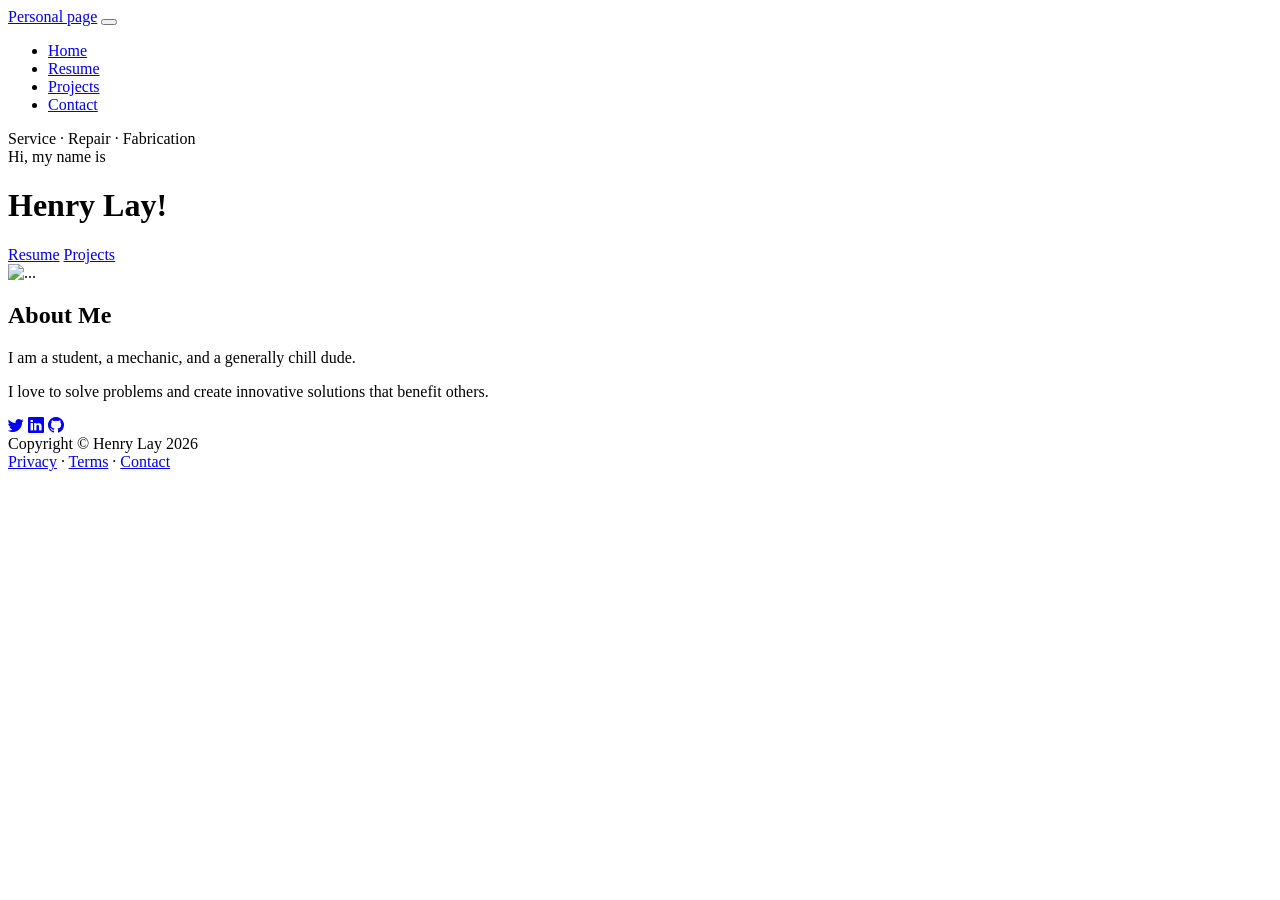
==== index.html @ e3fbb94a "Add files via upload" ====
<!DOCTYPE html>
<html lang="en">
    <head>
        <meta charset="utf-8" />
        <meta name="viewport" content="width=device-width, initial-scale=1, shrink-to-fit=no" />
        <meta name="description" content="" />
        <meta name="author" content="" />
        <title>Personal - Start Bootstrap Theme</title>
        <!-- Favicon-->
        <link rel="icon" type="image/x-icon" href="assets/favicon.ico" />
        <!-- Custom Google font-->
        <link rel="preconnect" href="https://fonts.googleapis.com" />
        <link rel="preconnect" href="https://fonts.gstatic.com" crossorigin />
        <link href="https://fonts.googleapis.com/css2?family=Plus+Jakarta+Sans:wght@100;200;300;400;500;600;700;800;900&amp;display=swap" rel="stylesheet" />
        <!-- Bootstrap icons-->
        <link href="https://cdn.jsdelivr.net/npm/bootstrap-icons@1.8.1/font/bootstrap-icons.css" rel="stylesheet" />
        <!-- Core theme CSS (includes Bootstrap)-->
        <link href="css/styles.css" rel="stylesheet" />
    </head>
    <body class="d-flex flex-column h-100">
        <main class="flex-shrink-0">
            <!-- Navigation-->
            <nav class="navbar navbar-expand-lg navbar-light bg-white py-3">
                <div class="container px-5">
                    <a class="navbar-brand" href="index.html"><span class="fw-bolder text-primary">Personal page</span></a>
                    <button class="navbar-toggler" type="button" data-bs-toggle="collapse" data-bs-target="#navbarSupportedContent" aria-controls="navbarSupportedContent" aria-expanded="false" aria-label="Toggle navigation"><span class="navbar-toggler-icon"></span></button>
                    <div class="collapse navbar-collapse" id="navbarSupportedContent">
                        <ul class="navbar-nav ms-auto mb-2 mb-lg-0 small fw-bolder">
                            <li class="nav-item"><a class="nav-link" href="index.html">Home</a></li>
                            <li class="nav-item"><a class="nav-link" href="resume.html">Resume</a></li>
                            <li class="nav-item"><a class="nav-link" href="Projects-scratch.html">Projects</a></li>
                            <li class="nav-item"><a class="nav-link" href="contact.html">Contact</a></li>
                        </ul>
                    </div>
                </div>
            </nav>
            <!-- Header-->
            <header class="py-5">
                <div class="container px-5 pb-5">
                    <div class="row gx-5 align-items-center">
                        <div class="col-xxl-5">
                            <!-- Header text content-->
                            <div class="text-center text-xxl-start">
                                <div class="badge bg-gradient-primary-to-secondary text-white mb-4"><div class="text-uppercase">Service &middot; Repair &middot; Fabrication</div></div>
                                <div class="fs-3 fw-light text-muted">Hi, my name is</div>
                                <h1 class="display-3 fw-bolder mb-5"><span class="text-gradient d-inline">Henry Lay!</span></h1>
                                <div class="d-grid gap-3 d-sm-flex justify-content-sm-center justify-content-xxl-start mb-3">
                                    <a class="btn btn-primary btn-lg px-5 py-3 me-sm-3 fs-6 fw-bolder" href="resume.html">Resume</a>
                                    <a class="btn btn-outline-dark btn-lg px-5 py-3 fs-6 fw-bolder" href="Projects-scratch.html">Projects</a>
                                </div>
                            </div>
                        </div>
                        <div class="col-xxl-7">
                            <!-- Header profile picture-->
                            <div class="d-flex justify-content-center mt-5 mt-xxl-0">
                                <div class="profile bg-gradient-primary-to-secondary">
                                    <!-- TIP: For best results, use a photo with a transparent background like the demo example below-->
                                    <!-- Watch a tutorial on how to do this on YouTube (link)-->
                                    <img class="IMG_2179-IMG" src="assets/IMG_2179.JPG" alt="..." />
                                </div>
                            </div>
                        </div>
                    </div>
                </div>
            </header>
            <!-- About Section-->
            <section class="bg-light py-5">
                <div class="container px-5">
                    <div class="row gx-5 justify-content-center">
                        <div class="col-xxl-8">
                            <div class="text-center my-5">
                                <h2 class="display-5 fw-bolder"><span class="text-gradient d-inline">About Me</span></h2>
                                <p class="lead fw-light mb-4">I am a student, a mechanic, and a generally chill dude.</p>
                                <p class="text-muted">I love to solve problems and create innovative solutions that benefit others.</p>
                                <div class="d-flex justify-content-center fs-2 gap-4">
                                    <a class="text-gradient" href="#!"><i class="bi bi-twitter"></i></a>
                                    <a class="text-gradient" href="#!"><i class="bi bi-linkedin"></i></a>
                                    <a class="text-gradient" href="#!"><i class="bi bi-github"></i></a>
                                </div>
                            </div>
                        </div>
                    </div>
                </div>
            </section>
        </main>
        <!-- Footer-->
        <footer class="bg-white py-4 mt-auto">
            <div class="container px-5">
                <div class="row align-items-center justify-content-between flex-column flex-sm-row">
                    <div class="col-auto"><div class="small m-0">Copyright &copy; Henry Lay 2026</div></div>
                    <div class="col-auto">
                        <a class="small" href="#!">Privacy</a>
                        <span class="mx-1">&middot;</span>
                        <a class="small" href="#!">Terms</a>
                        <span class="mx-1">&middot;</span>
                        <a class="small" href="#!">Contact</a>
                    </div>
                </div>
            </div>
        </footer>
        <!-- Bootstrap core JS-->
        <script src="https://cdn.jsdelivr.net/npm/bootstrap@5.2.3/dist/js/bootstrap.bundle.min.js"></script>
        <!-- Core theme JS-->
        <script src="js/scripts.js"></script>
    </body>
</html>
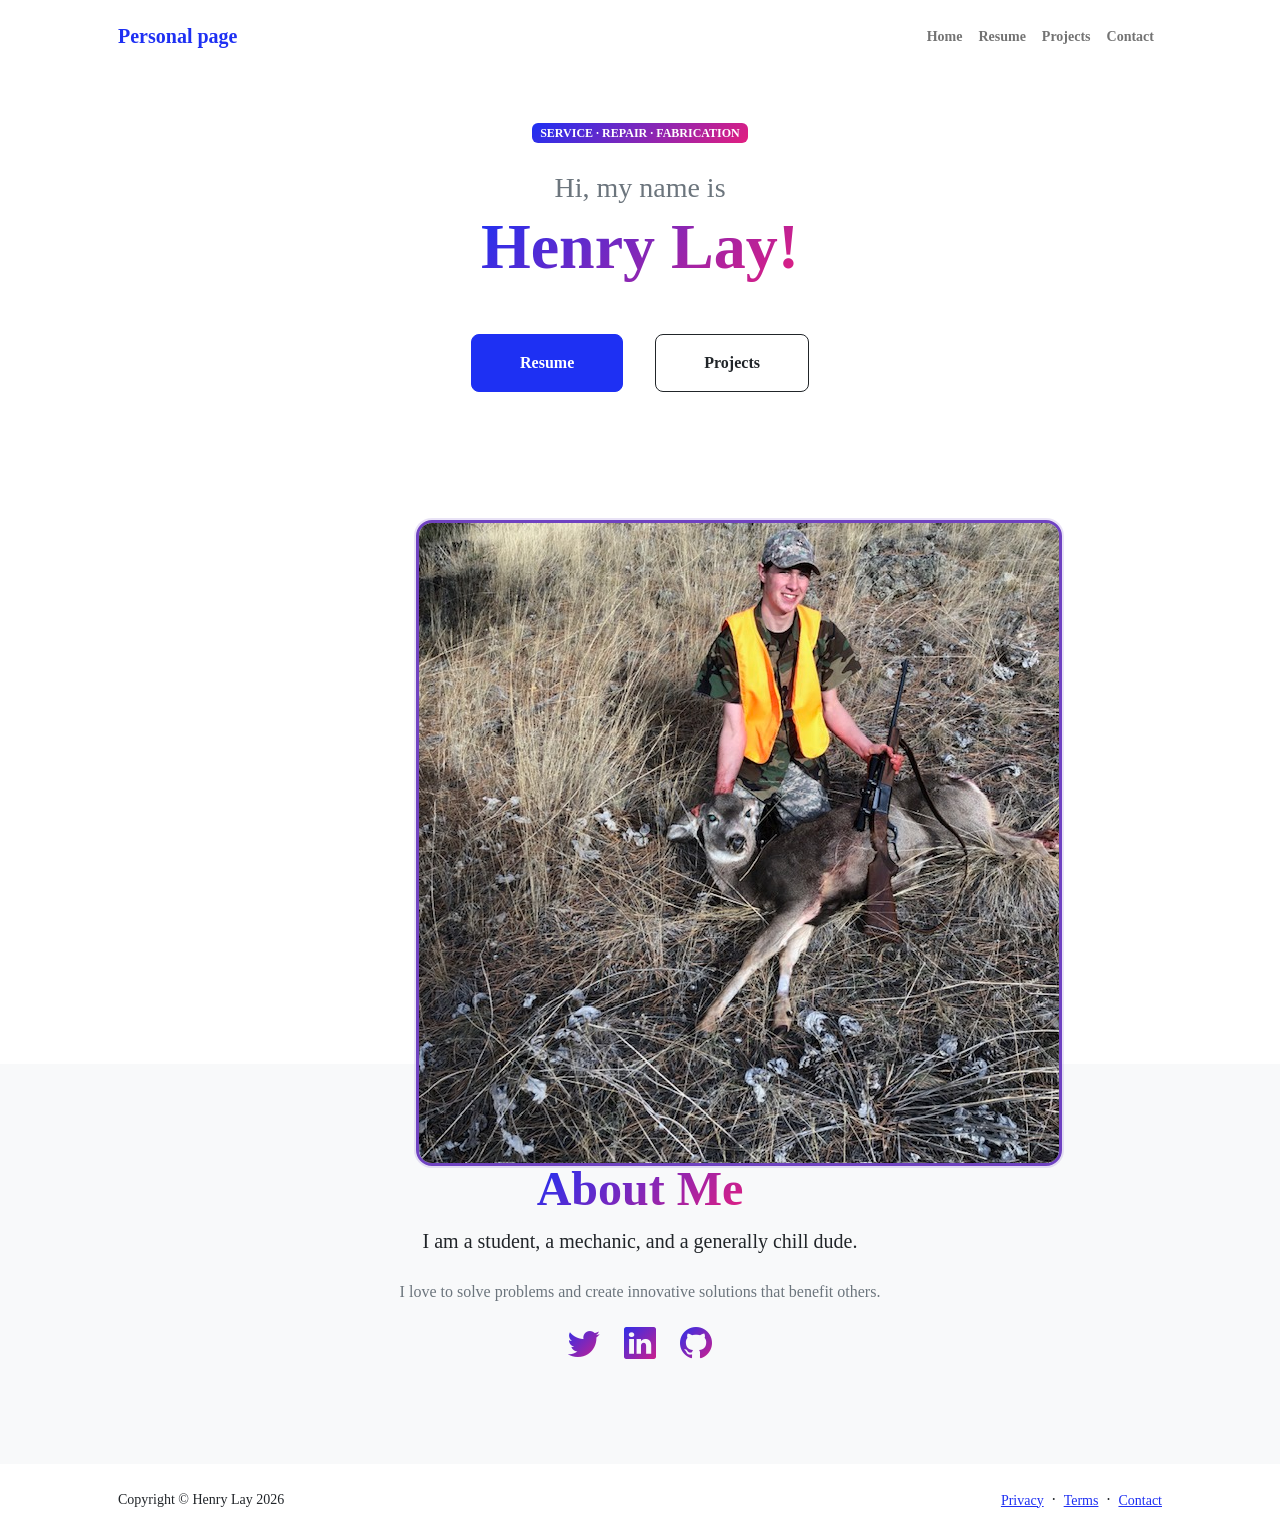
==== commit 156e5f47: "Add files via upload" ====
--- a/index.html
+++ b/index.html
@@ -7,7 +7,7 @@
         <meta name="author" content="" />
         <title>Personal - Start Bootstrap Theme</title>
         <!-- Favicon-->
-        <link rel="icon" type="image/x-icon" href="assets/favicon.ico" />
+        <link rel="icon" type="image/x-icon" href="favicon.ico" />
         <!-- Custom Google font-->
         <link rel="preconnect" href="https://fonts.googleapis.com" />
         <link rel="preconnect" href="https://fonts.gstatic.com" crossorigin />
@@ -15,7 +15,7 @@
         <!-- Bootstrap icons-->
         <link href="https://cdn.jsdelivr.net/npm/bootstrap-icons@1.8.1/font/bootstrap-icons.css" rel="stylesheet" />
         <!-- Core theme CSS (includes Bootstrap)-->
-        <link href="css/styles.css" rel="stylesheet" />
+        <link href="styles.css" rel="stylesheet" />
     </head>
     <body class="d-flex flex-column h-100">
         <main class="flex-shrink-0">
@@ -56,7 +56,7 @@
                                 <div class="profile bg-gradient-primary-to-secondary">
                                     <!-- TIP: For best results, use a photo with a transparent background like the demo example below-->
                                     <!-- Watch a tutorial on how to do this on YouTube (link)-->
-                                    <img class="IMG_2179-IMG" src="assets/IMG_2179.JPG" alt="..." />
+                                    <img class="IMG_2179-IMG" src="IMG_2179.JPG" alt="..." />
                                 </div>
                             </div>
                         </div>
@@ -101,6 +101,6 @@
         <!-- Bootstrap core JS-->
         <script src="https://cdn.jsdelivr.net/npm/bootstrap@5.2.3/dist/js/bootstrap.bundle.min.js"></script>
         <!-- Core theme JS-->
-        <script src="js/scripts.js"></script>
+        <script src="scripts.js"></script>
     </body>
 </html>
